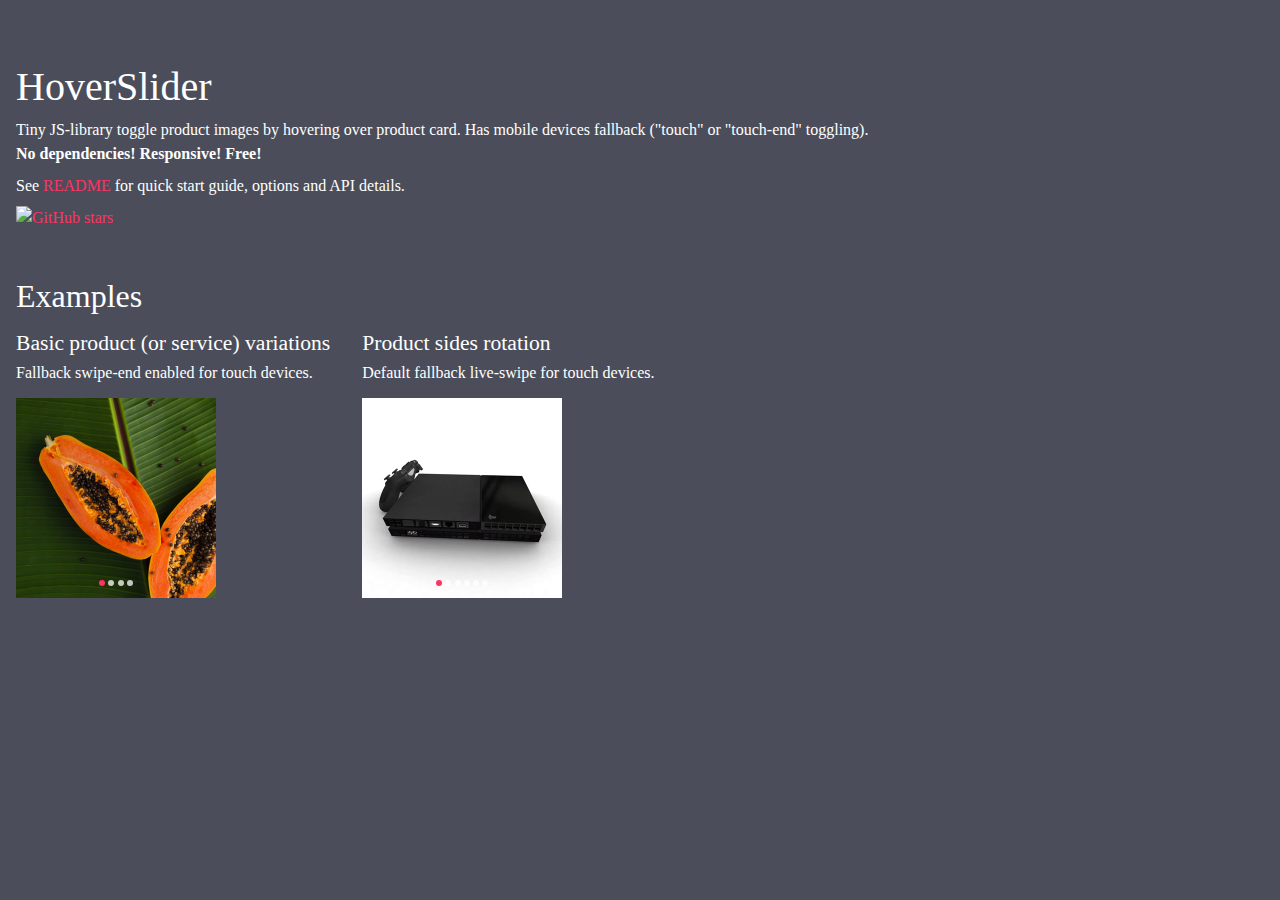
==== docs/index-local.html @ a27da3e9 "First" ====
<!DOCTYPE html>
<html lang="en">
<head>
    <meta charset="UTF-8">
    <title>Hover Slider</title>
    <meta name="viewport" content="width=device-width, initial-scale=1, shrink-to-fit=no">
    <link rel="stylesheet" href="destyle.min.css">
    <link rel="stylesheet" href="demo.css">
    <link rel="stylesheet" href="../hover-slider-indicator.css">
</head>
<body>

<style>

    .product-card {
        position: relative;
        width: 200px;
    }
    .product-card img {
        width: 100%;
    }

</style>

<div class="intro">
    <h1>HoverSlider</h1>

    <p>
        Tiny JS-library toggle product images by hovering over product card.
        Has mobile devices fallback ("touch" or "touch-end" toggling).
        <br><strong>No dependencies!</strong> <strong>Responsive!</strong> <strong>Free!</strong>
    </p>
    <p>
        See <a href="https://github.com/web-projects-lab/hover-slider/blob/master/README.md">README</a>
        for quick start guide, options and API details.
    </p>
    <p>
        <a href="https://github.com/web-projects-lab/hover-slider">
            <img alt="GitHub stars" src="https://img.shields.io/github/stars/web-projects-lab/hover-slider?style=social">
        </a>
    </p>
</div>

<h2>Examples</h2>

<div class="examples">
    <div class="example">

        <h3>Basic product (or service) variations</h3>
        <p>Fallback swipe-end enabled for touch devices.</p>

        <div class="product-card">

            <img src="images/img1.jpg"
                 data-hover-slides="images/img2.jpg, images/img3.jpg, images/img4.jpg"
                 data-options='{"touch": "end" }'
                 class="product-card-image">

        </div>

    </div>

    <div class="example">

        <h3>Product sides rotation</h3>

        <p>Default fallback live-swipe for touch devices.</p>

        <div class="product-card">

            <img src="images/ps1_th.jpg"
                 data-hover-slides='["images/ps2_th.jpg", "images/ps3_th.jpg",
         "images/ps4_th.jpg", "images/ps5_th.jpg", "images/ps6_th.jpg"]'
                 class="product-card-image">

        </div>
    </div>
</div>

<script src="../hover-slider.js"></script>
</body>
</html>
---- docs/destyle.min.css ----
/**
 * Minified by jsDelivr using clean-css v4.2.1.
 * Original file: /npm/destyle.css@1.0.11/destyle.css
 */
/*! destyle.css v1.0.11 | MIT License | https://github.com/nicolas-cusan/destyle.css */
*{box-sizing:border-box}::after,::before{box-sizing:inherit}html{line-height:1.15;-webkit-text-size-adjust:100%;-webkit-tap-highlight-color:transparent}body{margin:0}main{display:block}address,blockquote,dl,figure,form,iframe,p,pre,table{margin:0}h1,h2,h3,h4,h5,h6{font-size:inherit;line-height:inherit;font-weight:inherit;margin:0}ol,ul{margin:0;padding:0;list-style:none}dt{font-weight:700}dd{margin-left:0}hr{box-sizing:content-box;height:0;overflow:visible;border:0;border-top:1px solid;margin:0;clear:both;color:inherit}pre{font-family:monospace,monospace;font-size:inherit}address{font-style:inherit}a{background-color:transparent;text-decoration:none;color:inherit}abbr[title]{border-bottom:none;text-decoration:underline;text-decoration:underline dotted}b,strong{font-weight:bolder}code,kbd,samp{font-family:monospace,monospace;font-size:inherit}small{font-size:80%}sub,sup{font-size:75%;line-height:0;position:relative;vertical-align:baseline}sub{bottom:-.25em}sup{top:-.5em}img{border-style:none;vertical-align:bottom}embed,iframe,object{border:0;vertical-align:bottom}button,input,optgroup,select,textarea{-webkit-appearance:none;appearance:none;vertical-align:middle;color:inherit;font:inherit;border:0;background:0 0;padding:0;margin:0;outline:0;border-radius:0;text-align:inherit}[type=checkbox]{-webkit-appearance:checkbox;appearance:checkbox}[type=radio]{-webkit-appearance:radio;appearance:radio}button,input{overflow:visible}button,select{text-transform:none}[type=button],[type=reset],[type=submit],button{cursor:pointer;-webkit-appearance:none;appearance:none}[type=button][disabled],[type=reset][disabled],[type=submit][disabled],button[disabled]{cursor:default}[type=button]::-moz-focus-inner,[type=reset]::-moz-focus-inner,[type=submit]::-moz-focus-inner,button::-moz-focus-inner{border-style:none;padding:0}[type=button]:-moz-focusring,[type=reset]:-moz-focusring,[type=submit]:-moz-focusring,button:-moz-focusring{outline:1px dotted ButtonText}fieldset{margin:0;padding:0;border:0;min-width:0}legend{color:inherit;display:table;max-width:100%;padding:0;white-space:normal}progress{vertical-align:baseline}textarea{overflow:auto}[type=checkbox],[type=radio]{padding:0}[type=number]::-webkit-inner-spin-button,[type=number]::-webkit-outer-spin-button{height:auto}[type=search]{outline-offset:-2px}[type=search]::-webkit-search-decoration{-webkit-appearance:none}::-webkit-file-upload-button{-webkit-appearance:button;font:inherit}label[for]{cursor:pointer}details{display:block}summary{display:list-item}table{border-collapse:collapse;border-spacing:0}caption{text-align:left}td,th{vertical-align:top}th{text-align:left;font-weight:700}template{display:none}[hidden]{display:none}
---- docs/demo.css ----
html {
  background-color: #4b4e5a;
}

body {
  padding: 1rem;
  color: #fff;
}

.intro {
  padding-top: 3rem;
  padding-bottom: 1rem;
}
.intro p {
  line-height: 1.5;
}
.intro a {
  color: #ff3363;
}

h1 {
  font-size: 2.5rem;
  margin-bottom: 0.5rem;
}

h2 {
  font-size: 2rem;
  margin-top: 1.5rem;
  margin-bottom: 0.5rem;
}

h3 {
  font-size: 1.35rem;
  margin-top: 0.5rem;
  margin-bottom: 0.5rem;
}

p {
  margin-bottom: 0.5rem;
}

.examples {
  display: flex;
  flex-direction: column;
}
.examples .example {
  margin: 1rem 0;
}
.examples .example p {
  margin-bottom: 1rem;
}
@media (min-width: 768px) {
  .examples {
    flex-direction: row;
  }
  .examples .example {
    margin: 0 2rem 0 0;
  }
}
---- hover-slider-indicator.css ----
.hover-slider-indicator {
    position: absolute;
    top: auto; right: 0; bottom: .75rem; left: 0;
    display: flex;
    align-items: center;
    justify-content: center;
}
.hover-slider-indicator-dot {
    background-color: white;
    opacity: .75;
    border-radius: 50%;
    height: 6px;
    width: 6px;
    margin-left: .1rem;
    margin-right: .1rem;
}
.hover-slider-indicator-dot.active {
    background-color: #ff3363;
    opacity: 1;
}
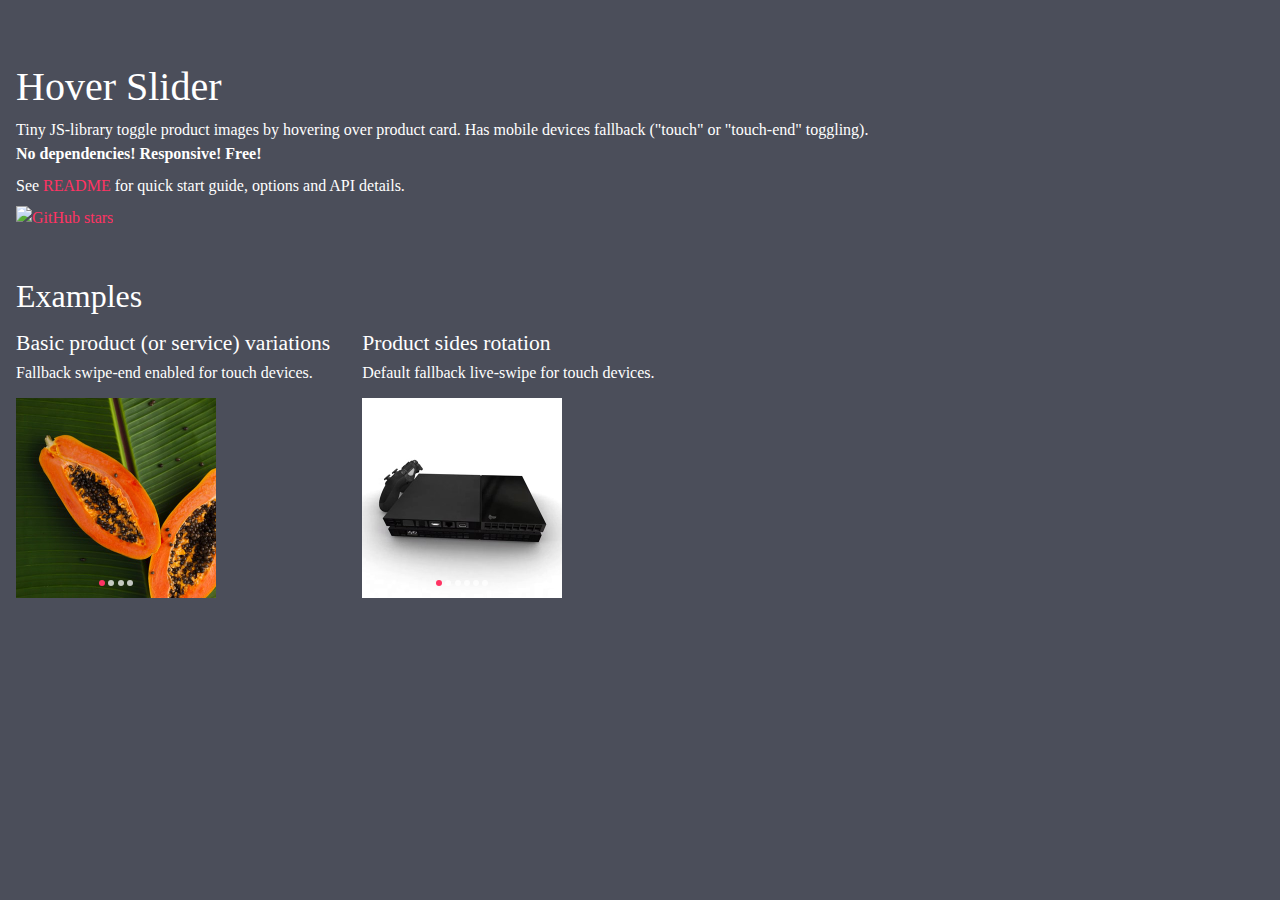
==== commit 652b6f1c: "Added two options, rebuild demo structure" ====
--- a/docs/index-local.html
+++ b/docs/index-local.html
@@ -1,82 +1,40 @@
 <!DOCTYPE html>
-<html lang="en">
-<head>
-    <meta charset="UTF-8">
+<html>
+  <head>
     <title>Hover Slider</title>
-    <meta name="viewport" content="width=device-width, initial-scale=1, shrink-to-fit=no">
-    <link rel="stylesheet" href="destyle.min.css">
-    <link rel="stylesheet" href="demo.css">
+    <meta name="viewport" content="width=device-width, initial-scale=1, shrink-to-fit=no"><link rel="stylesheet" href="styles/destyle.min.css">
+<link rel="stylesheet" href="styles/demo.css">
     <link rel="stylesheet" href="../hover-slider-indicator.css">
-</head>
-<body>
-
-<style>
-
-    .product-card {
-        position: relative;
-        width: 200px;
-    }
-    .product-card img {
-        width: 100%;
-    }
-
-</style>
-
-<div class="intro">
-    <h1>HoverSlider</h1>
-
-    <p>
-        Tiny JS-library toggle product images by hovering over product card.
-        Has mobile devices fallback ("touch" or "touch-end" toggling).
-        <br><strong>No dependencies!</strong> <strong>Responsive!</strong> <strong>Free!</strong>
-    </p>
-    <p>
-        See <a href="https://github.com/web-projects-lab/hover-slider/blob/master/README.md">README</a>
-        for quick start guide, options and API details.
-    </p>
-    <p>
-        <a href="https://github.com/web-projects-lab/hover-slider">
-            <img alt="GitHub stars" src="https://img.shields.io/github/stars/web-projects-lab/hover-slider?style=social">
-        </a>
-    </p>
-</div>
-
-<h2>Examples</h2>
-
-<div class="examples">
-    <div class="example">
-
+  </head>
+  <body>
+    <style>.product-card {
+    position: relative;
+    width: 200px;
+}
+.product-card img {
+    width: 100%;
+}
+    </style>
+    <div class="intro">
+      <h1>Hover Slider</h1>
+      <p>Tiny JS-library toggle product images by hovering over product card. Has mobile devices fallback ("touch" or "touch-end" toggling).<br><strong>No dependencies! </strong><strong>Responsive! </strong><strong>Free!</strong></p>
+      <p>See <a href="https://github.com/web-projects-lab/hover-slider/blob/master/README.md">README</a> for quick start guide, options and API details.</p>
+      <p><a href="https://github.com/web-projects-lab/hover-slider"><img alt="GitHub stars" src="https://img.shields.io/github/stars/web-projects-lab/hover-slider?style=social"></a></p>
+    </div>
+    <h2>Examples</h2>
+    <div class="examples">
+      <div class="example">
         <h3>Basic product (or service) variations</h3>
         <p>Fallback swipe-end enabled for touch devices.</p>
-
-        <div class="product-card">
-
-            <img src="images/img1.jpg"
-                 data-hover-slides="images/img2.jpg, images/img3.jpg, images/img4.jpg"
-                 data-options='{"touch": "end" }'
-                 class="product-card-image">
-
-        </div>
-
+        <div class="product-card"><img class="product-card-image" src="images/img1.jpg" data-hover-slides="images/img2.jpg, images/img3.jpg, images/img4.jpg" data-options="{&quot;touch&quot;: &quot;end&quot; }"></div>
+      </div>
+      <div class="example">
+        <h3>Product sides rotation</h3>
+        <p>Default fallback live-swipe for touch devices.</p>
+        <div class="product-card"><img class="product-card-image" src="images/ps1_th.jpg" data-hover-slides="[&quot;images/ps2_th.jpg&quot;, &quot;images/ps3_th.jpg&quot;, &quot;images/ps4_th.jpg&quot;, &quot;images/ps5_th.jpg&quot;, &quot;images/ps6_th.jpg&quot;]"></div>
+      </div>
     </div>
-
-    <div class="example">
-
-        <h3>Product sides rotation</h3>
-
-        <p>Default fallback live-swipe for touch devices.</p>
-
-        <div class="product-card">
-
-            <img src="images/ps1_th.jpg"
-                 data-hover-slides='["images/ps2_th.jpg", "images/ps3_th.jpg",
-         "images/ps4_th.jpg", "images/ps5_th.jpg", "images/ps6_th.jpg"]'
-                 class="product-card-image">
-
-        </div>
-    </div>
-</div>
-
-<script src="../hover-slider.js"></script>
-</body>
-</html>
+    <script>window['hoverSliderOptions'] = { preloadImages: true };</script>
+    <script src="../hover-slider.js"></script>
+  </body>
+</html>--- a/docs/styles/destyle.min.css
+++ b/docs/styles/destyle.min.css
@@ -0,0 +1,6 @@
+/**
+ * Minified by jsDelivr using clean-css v4.2.1.
+ * Original file: /npm/destyle.css@1.0.11/destyle.css
+ */
+/*! destyle.css v1.0.11 | MIT License | https://github.com/nicolas-cusan/destyle.css */
+*{box-sizing:border-box}::after,::before{box-sizing:inherit}html{line-height:1.15;-webkit-text-size-adjust:100%;-webkit-tap-highlight-color:transparent}body{margin:0}main{display:block}address,blockquote,dl,figure,form,iframe,p,pre,table{margin:0}h1,h2,h3,h4,h5,h6{font-size:inherit;line-height:inherit;font-weight:inherit;margin:0}ol,ul{margin:0;padding:0;list-style:none}dt{font-weight:700}dd{margin-left:0}hr{box-sizing:content-box;height:0;overflow:visible;border:0;border-top:1px solid;margin:0;clear:both;color:inherit}pre{font-family:monospace,monospace;font-size:inherit}address{font-style:inherit}a{background-color:transparent;text-decoration:none;color:inherit}abbr[title]{border-bottom:none;text-decoration:underline;text-decoration:underline dotted}b,strong{font-weight:bolder}code,kbd,samp{font-family:monospace,monospace;font-size:inherit}small{font-size:80%}sub,sup{font-size:75%;line-height:0;position:relative;vertical-align:baseline}sub{bottom:-.25em}sup{top:-.5em}img{border-style:none;vertical-align:bottom}embed,iframe,object{border:0;vertical-align:bottom}button,input,optgroup,select,textarea{-webkit-appearance:none;appearance:none;vertical-align:middle;color:inherit;font:inherit;border:0;background:0 0;padding:0;margin:0;outline:0;border-radius:0;text-align:inherit}[type=checkbox]{-webkit-appearance:checkbox;appearance:checkbox}[type=radio]{-webkit-appearance:radio;appearance:radio}button,input{overflow:visible}button,select{text-transform:none}[type=button],[type=reset],[type=submit],button{cursor:pointer;-webkit-appearance:none;appearance:none}[type=button][disabled],[type=reset][disabled],[type=submit][disabled],button[disabled]{cursor:default}[type=button]::-moz-focus-inner,[type=reset]::-moz-focus-inner,[type=submit]::-moz-focus-inner,button::-moz-focus-inner{border-style:none;padding:0}[type=button]:-moz-focusring,[type=reset]:-moz-focusring,[type=submit]:-moz-focusring,button:-moz-focusring{outline:1px dotted ButtonText}fieldset{margin:0;padding:0;border:0;min-width:0}legend{color:inherit;display:table;max-width:100%;padding:0;white-space:normal}progress{vertical-align:baseline}textarea{overflow:auto}[type=checkbox],[type=radio]{padding:0}[type=number]::-webkit-inner-spin-button,[type=number]::-webkit-outer-spin-button{height:auto}[type=search]{outline-offset:-2px}[type=search]::-webkit-search-decoration{-webkit-appearance:none}::-webkit-file-upload-button{-webkit-appearance:button;font:inherit}label[for]{cursor:pointer}details{display:block}summary{display:list-item}table{border-collapse:collapse;border-spacing:0}caption{text-align:left}td,th{vertical-align:top}th{text-align:left;font-weight:700}template{display:none}[hidden]{display:none}
--- a/docs/styles/demo.css
+++ b/docs/styles/demo.css
@@ -0,0 +1,59 @@
+html {
+  background-color: #4b4e5a;
+}
+
+body {
+  padding: 1rem;
+  color: #fff;
+}
+
+.intro {
+  padding-top: 3rem;
+  padding-bottom: 1rem;
+}
+.intro p {
+  line-height: 1.5;
+}
+.intro a {
+  color: #ff3363;
+}
+
+h1 {
+  font-size: 2.5rem;
+  margin-bottom: 0.5rem;
+}
+
+h2 {
+  font-size: 2rem;
+  margin-top: 1.5rem;
+  margin-bottom: 0.5rem;
+}
+
+h3 {
+  font-size: 1.35rem;
+  margin-top: 0.5rem;
+  margin-bottom: 0.5rem;
+}
+
+p {
+  margin-bottom: 0.5rem;
+}
+
+.examples {
+  display: flex;
+  flex-direction: column;
+}
+.examples .example {
+  margin: 1rem 0;
+}
+.examples .example p {
+  margin-bottom: 1rem;
+}
+@media (min-width: 768px) {
+  .examples {
+    flex-direction: row;
+  }
+  .examples .example {
+    margin: 0 2rem 0 0;
+  }
+}